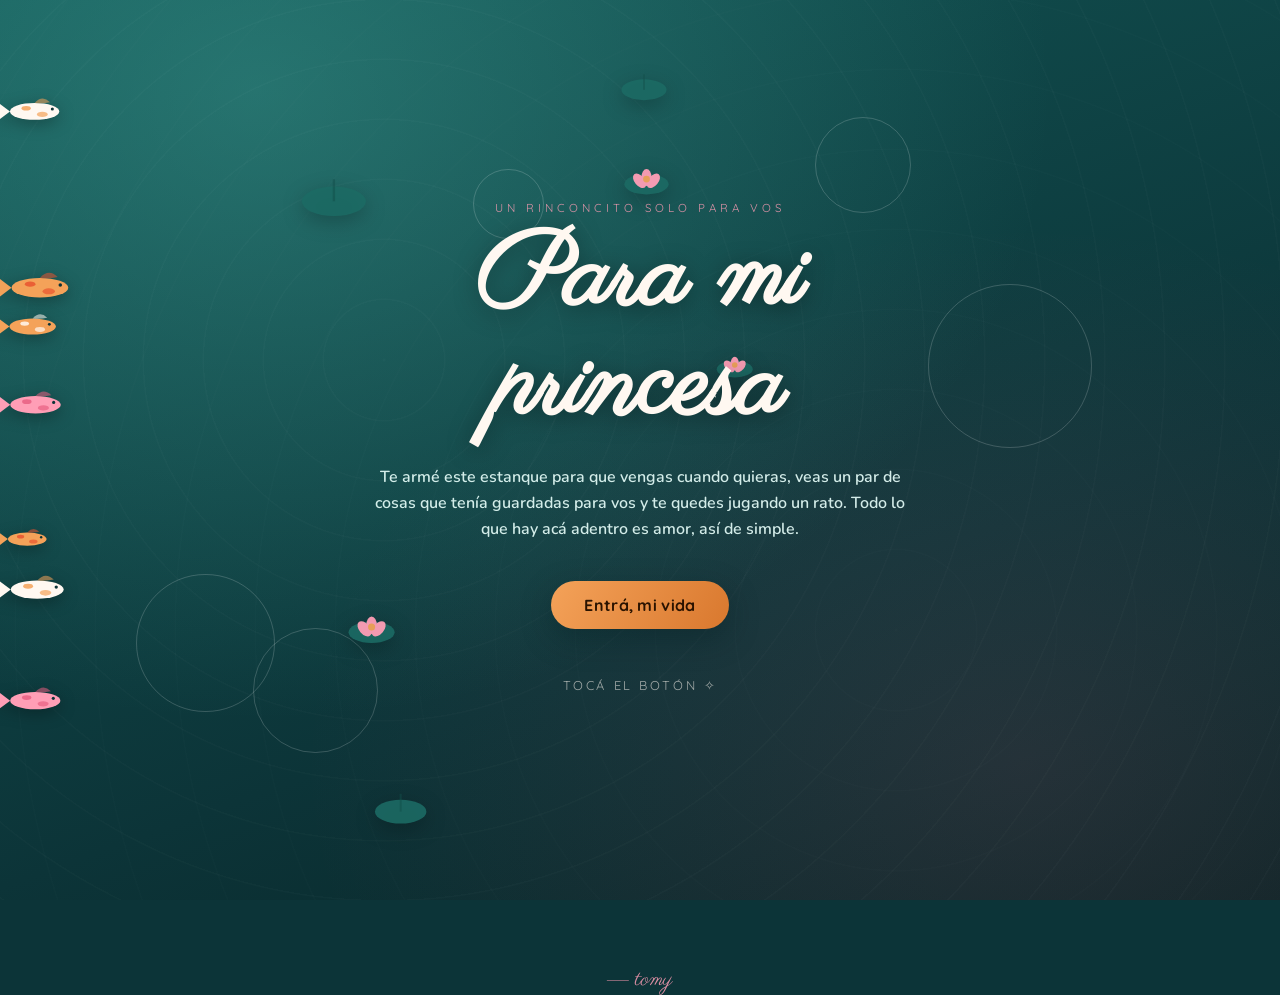
==== novia-site/index.html @ 9ea169be "Para mi princesa" ====
<!DOCTYPE html>
<html lang="es">
<head>
<meta charset="UTF-8">
<meta name="viewport" content="width=device-width, initial-scale=1.0">
<title>Para mi princesa</title>
<link rel="stylesheet" href="css/style.css">
</head>
<body>

<div id="pond-bg" aria-hidden="true"></div>

<main class="page" style="justify-content:center; min-height:100vh;">
  <p class="eyebrow">Un rinconcito solo para vos</p>
  <h1 class="hero-title">Para mi<br>princesa</h1>
  <p class="hero-sub">
    Te armé este estanque para que vengas cuando quieras, veas un par de cosas que
    tenía guardadas para vos y te quedes jugando un rato. Todo lo que hay acá adentro es amor, así de simple.
  </p>
  <a class="btn" href="cartas.html">Entrá, mi vida</a>
  <div class="scroll-cue">tocá el botón ✧</div>
</main>

<footer class="sign">— tomy</footer>

<script src="js/pond.js"></script>
</body>
</html>
---- novia-site/css/style.css ----
@import url('https://fonts.googleapis.com/css2?family=Parisienne&family=Quicksand:wght@500;600;700&family=Nunito:wght@400;600;700&display=swap');

:root{
  --pond-deep:#0c3438;
  --pond-mid:#125655;
  --pond-light:#2e8f86;
  --pond-shimmer:#4fb8ab;
  --lotus-pink:#ff9eb6;
  --lotus-pink-deep:#e85f82;
  --gold-koi:#f4a259;
  --gold-koi-dark:#d9782e;
  --cream:#fff8f1;
  --text-dark:#0b2a2c;
  --shadow-soft: 0 10px 30px rgba(4,30,32,.35);
}

*{box-sizing:border-box;}

html,body{
  margin:0;
  padding:0;
  min-height:100%;
  background:var(--pond-deep);
  color:var(--cream);
  font-family:'Nunito',sans-serif;
  overflow-x:hidden;
}

body{
  min-height:100vh;
  position:relative;
}

/* ---------- Fondo de estanque ---------- */
#pond-bg{
  position:fixed;
  inset:0;
  z-index:0;
  overflow:hidden;
  background:
    radial-gradient(ellipse at 20% 10%, rgba(79,184,171,.35), transparent 55%),
    radial-gradient(ellipse at 80% 85%, rgba(232,95,130,.12), transparent 50%),
    linear-gradient(160deg, var(--pond-mid) 0%, var(--pond-deep) 65%, #082426 100%);
}

#pond-bg::before{
  content:"";
  position:absolute;
  inset:0;
  background-image:
    repeating-radial-gradient(circle at 30% 40%, rgba(255,255,255,.03) 0, rgba(255,255,255,.03) 1px, transparent 2px, transparent 60px),
    repeating-radial-gradient(circle at 70% 70%, rgba(255,255,255,.02) 0, rgba(255,255,255,.02) 1px, transparent 2px, transparent 80px);
  animation: shimmer 14s linear infinite;
  opacity:.6;
}

@keyframes shimmer{
  0%{transform:translate3d(0,0,0);}
  100%{transform:translate3d(-40px,30px,0);}
}

.ripple{
  position:absolute;
  border-radius:50%;
  border:1px solid rgba(255,255,255,.18);
  animation: ripple-grow 6s ease-out infinite;
}
@keyframes ripple-grow{
  0%{transform:scale(.2); opacity:.5;}
  100%{transform:scale(1); opacity:0;}
}

.lily{
  position:absolute;
  animation: bob 6s ease-in-out infinite;
  filter: drop-shadow(0 6px 10px rgba(0,0,0,.25));
}
@keyframes bob{
  0%,100%{transform:translateY(0) rotate(0deg);}
  50%{transform:translateY(-6px) rotate(2deg);}
}

.fish{
  position:absolute;
  transform-origin:center;
  animation-name: swim, bobfish;
  animation-timing-function: linear, ease-in-out;
  animation-iteration-count: infinite, infinite;
  filter: drop-shadow(0 4px 8px rgba(0,0,0,.3));
}
@keyframes swim{
  0%{transform:translateX(-10vw) scaleX(1);}
  49.9%{transform:translateX(110vw) scaleX(1);}
  50%{transform:translateX(110vw) scaleX(-1);}
  99.9%{transform:translateX(-10vw) scaleX(-1);}
  100%{transform:translateX(-10vw) scaleX(1);}
}
@keyframes bobfish{
  0%,100%{margin-top:0px;}
  50%{margin-top:10px;}
}

/* ---------- Layout general ---------- */
.page{
  position:relative;
  z-index:1;
  min-height:100vh;
  display:flex;
  flex-direction:column;
  align-items:center;
  padding: 8vh 6vw 10vh;
}

.eyebrow{
  font-family:'Quicksand',sans-serif;
  letter-spacing:.35em;
  text-transform:uppercase;
  font-size:.72rem;
  color:var(--lotus-pink);
  margin-bottom:.6rem;
  opacity:.85;
}

h1.hero-title{
  font-family:'Parisienne', cursive;
  font-size: clamp(3rem, 9vw, 6.5rem);
  line-height:1.05;
  margin:0;
  text-align:center;
  color:var(--cream);
  text-shadow: 0 4px 24px rgba(0,0,0,.35);
}

.hero-sub{
  font-family:'Nunito',sans-serif;
  font-weight:600;
  max-width:560px;
  text-align:center;
  margin: 1.4rem auto 2.4rem;
  color:#e8fffb;
  opacity:.9;
  line-height:1.6;
}

.btn{
  font-family:'Quicksand',sans-serif;
  font-weight:700;
  font-size:1rem;
  letter-spacing:.02em;
  border:none;
  cursor:pointer;
  padding: .9rem 2.1rem;
  border-radius: 999px;
  background: linear-gradient(120deg, var(--gold-koi), var(--gold-koi-dark));
  color:#2a1300;
  box-shadow: var(--shadow-soft);
  transition: transform .25s ease, box-shadow .25s ease;
  text-decoration:none;
  display:inline-block;
}
.btn:hover{ transform: translateY(-3px); box-shadow: 0 14px 34px rgba(4,30,32,.45);}
.btn:focus-visible{ outline: 3px solid var(--lotus-pink); outline-offset:3px; }

.btn.secondary{
  background: rgba(255,255,255,.08);
  color: var(--cream);
  border: 1px solid rgba(255,255,255,.35);
  box-shadow:none;
}
.btn.secondary:hover{ background: rgba(255,255,255,.16); }

.nav{
  position:relative;
  z-index:2;
  display:flex;
  gap:1.4rem;
  margin-bottom: 4vh;
  font-family:'Quicksand',sans-serif;
  font-weight:600;
}
.nav a{
  color:var(--cream);
  text-decoration:none;
  opacity:.75;
  padding:.4rem .2rem;
  border-bottom:2px solid transparent;
  transition: all .2s ease;
  font-size:.95rem;
  letter-spacing:.03em;
}
.nav a:hover, .nav a.active{
  opacity:1;
  border-bottom-color: var(--lotus-pink);
}

.scroll-cue{
  margin-top:3rem;
  font-family:'Quicksand',sans-serif;
  font-size:.8rem;
  letter-spacing:.2em;
  text-transform:uppercase;
  opacity:.6;
  animation: bob 2.4s ease-in-out infinite;
}

footer.sign{
  position:relative;
  z-index:1;
  margin-top:auto;
  padding-top:4rem;
  font-family:'Parisienne', cursive;
  font-size:1.4rem;
  color: var(--lotus-pink);
  opacity:.85;
  text-align:center;
}

@media (prefers-reduced-motion: reduce){
  .fish, .lily, .ripple, #pond-bg::before, .scroll-cue{ animation: none !important; }
}

/* ---------- Cartas ---------- */
.cartas-wrap{
  width:100%;
  max-width:640px;
  display:flex;
  flex-direction:column;
  align-items:center;
}

.carta{
  width:100%;
  background: rgba(9,45,47,.55);
  backdrop-filter: blur(6px);
  border:1px solid rgba(255,255,255,.12);
  border-radius:22px;
  padding: 2.4rem 2.2rem;
  box-shadow: var(--shadow-soft);
  display:none;
  animation: fadein .5s ease;
}
.carta.active{ display:block; }
@keyframes fadein{ from{opacity:0; transform:translateY(12px);} to{opacity:1; transform:translateY(0);} }

.carta p{
  font-size:1.08rem;
  line-height:1.85;
  color:#fbfff9;
  margin:0 0 1.1rem;
}
.carta p:last-child{ margin-bottom:0; }

.carta-nav{
  display:flex;
  justify-content:space-between;
  align-items:center;
  width:100%;
  max-width:640px;
  margin-top:1.6rem;
}

.carta-count{
  font-family:'Quicksand',sans-serif;
  font-size:.85rem;
  letter-spacing:.15em;
  opacity:.75;
}

.icon-btn{
  background: rgba(255,255,255,.08);
  border:1px solid rgba(255,255,255,.3);
  color:var(--cream);
  width:46px;
  height:46px;
  border-radius:50%;
  cursor:pointer;
  font-size:1.2rem;
  display:flex;
  align-items:center;
  justify-content:center;
  transition: all .2s ease;
}
.icon-btn:hover{ background: rgba(255,255,255,.2); transform: scale(1.06); }
.icon-btn:disabled{ opacity:.3; cursor:default; transform:none; }

/* ---------- Juegos ---------- */
.games-wrap{
  width:100%;
  max-width:780px;
}

.game-tabs{
  display:flex;
  gap:.7rem;
  flex-wrap:wrap;
  justify-content:center;
  margin-bottom:2.6rem;
}
.game-tab{
  font-family:'Quicksand',sans-serif;
  font-weight:600;
  font-size:.88rem;
  padding:.6rem 1.2rem;
  border-radius:999px;
  border:1px solid rgba(255,255,255,.25);
  background: rgba(255,255,255,.05);
  color:var(--cream);
  cursor:pointer;
  transition: all .2s ease;
}
.game-tab.active{
  background: linear-gradient(120deg, var(--lotus-pink), var(--lotus-pink-deep));
  border-color: transparent;
  color:#2a0311;
}

.game-panel{ display:none; }
.game-panel.active{ display:block; animation: fadein .4s ease; }

.game-card{
  background: rgba(9,45,47,.55);
  backdrop-filter: blur(6px);
  border:1px solid rgba(255,255,255,.12);
  border-radius:22px;
  padding: 2.2rem;
  box-shadow: var(--shadow-soft);
  text-align:center;
}
.game-card h2{
  font-family:'Parisienne', cursive;
  font-size:2.2rem;
  margin:0 0 .4rem;
  color: var(--lotus-pink);
}
.game-card .game-desc{
  opacity:.85;
  margin-bottom:1.6rem;
  font-size:.95rem;
}

/* Pesca */
.pond-game{
  position:relative;
  width:100%;
  height:280px;
  border-radius:16px;
  overflow:hidden;
  background: linear-gradient(180deg, rgba(46,143,134,.25), rgba(8,36,38,.4));
  margin-bottom:1.4rem;
}
.catch-fish{
  position:absolute;
  cursor:pointer;
  background:none;
  border:none;
  padding:0;
  line-height:0;
  animation-name: swimbox, bobfish;
  animation-timing-function: linear, ease-in-out;
  animation-iteration-count: infinite, infinite;
}
@keyframes swimbox{
  0%{ left:-15%; }
  100%{ left:110%; }
}
.catch-fish svg{ width:56px; height:auto; }
.catch-fish.caught{ animation:none; opacity:0; transform:scale(.2); transition: all .5s ease; }

.piropo-result{
  min-height:70px;
  font-family:'Parisienne', cursive;
  font-size:1.5rem;
  color:var(--cream);
  padding: .6rem 1rem;
}

/* Memoria */
.memory-grid{
  display:grid;
  grid-template-columns: repeat(4, 1fr);
  gap:.7rem;
  margin-bottom:1.2rem;
}
.mem-card{
  aspect-ratio:1;
  border-radius:12px;
  background: rgba(255,255,255,.08);
  border:1px solid rgba(255,255,255,.25);
  display:flex;
  align-items:center;
  justify-content:center;
  font-size:1.8rem;
  cursor:pointer;
  user-select:none;
  transition: transform .2s ease, background .2s ease;
}
.mem-card.flipped, .mem-card.matched{
  background: linear-gradient(140deg, var(--lotus-pink), var(--gold-koi));
}
.mem-card.matched{ opacity:.55; cursor:default; }
.mem-card:not(.flipped):not(.matched):hover{ transform: translateY(-2px); }
.mem-status{
  font-family:'Quicksand',sans-serif;
  font-size:.9rem;
  opacity:.85;
  margin-top:.6rem;
}

/* Ruleta */
.wheel-zone{
  display:flex;
  flex-direction:column;
  align-items:center;
  gap:1.6rem;
}
.wheel{
  width:220px;
  height:220px;
  border-radius:50%;
  position:relative;
  background: conic-gradient(
    var(--lotus-pink) 0deg 60deg,
    var(--gold-koi) 60deg 120deg,
    var(--pond-light) 120deg 180deg,
    var(--lotus-pink-deep) 180deg 240deg,
    var(--gold-koi-dark) 240deg 300deg,
    var(--pond-shimmer) 300deg 360deg
  );
  border:6px solid var(--cream);
  box-shadow: var(--shadow-soft);
  transition: transform 3.2s cubic-bezier(.17,.67,.16,1);
}
.wheel-pointer{
  position:absolute;
  top:-14px;
  left:50%;
  transform:translateX(-50%);
  width:0; height:0;
  border-left:12px solid transparent;
  border-right:12px solid transparent;
  border-top:20px solid var(--cream);
  z-index:2;
}
.wheel-wrap{ position:relative; }

@media (max-width: 560px){
  .memory-grid{ grid-template-columns: repeat(3, 1fr); }
  .carta{ padding: 1.8rem 1.4rem; }
}
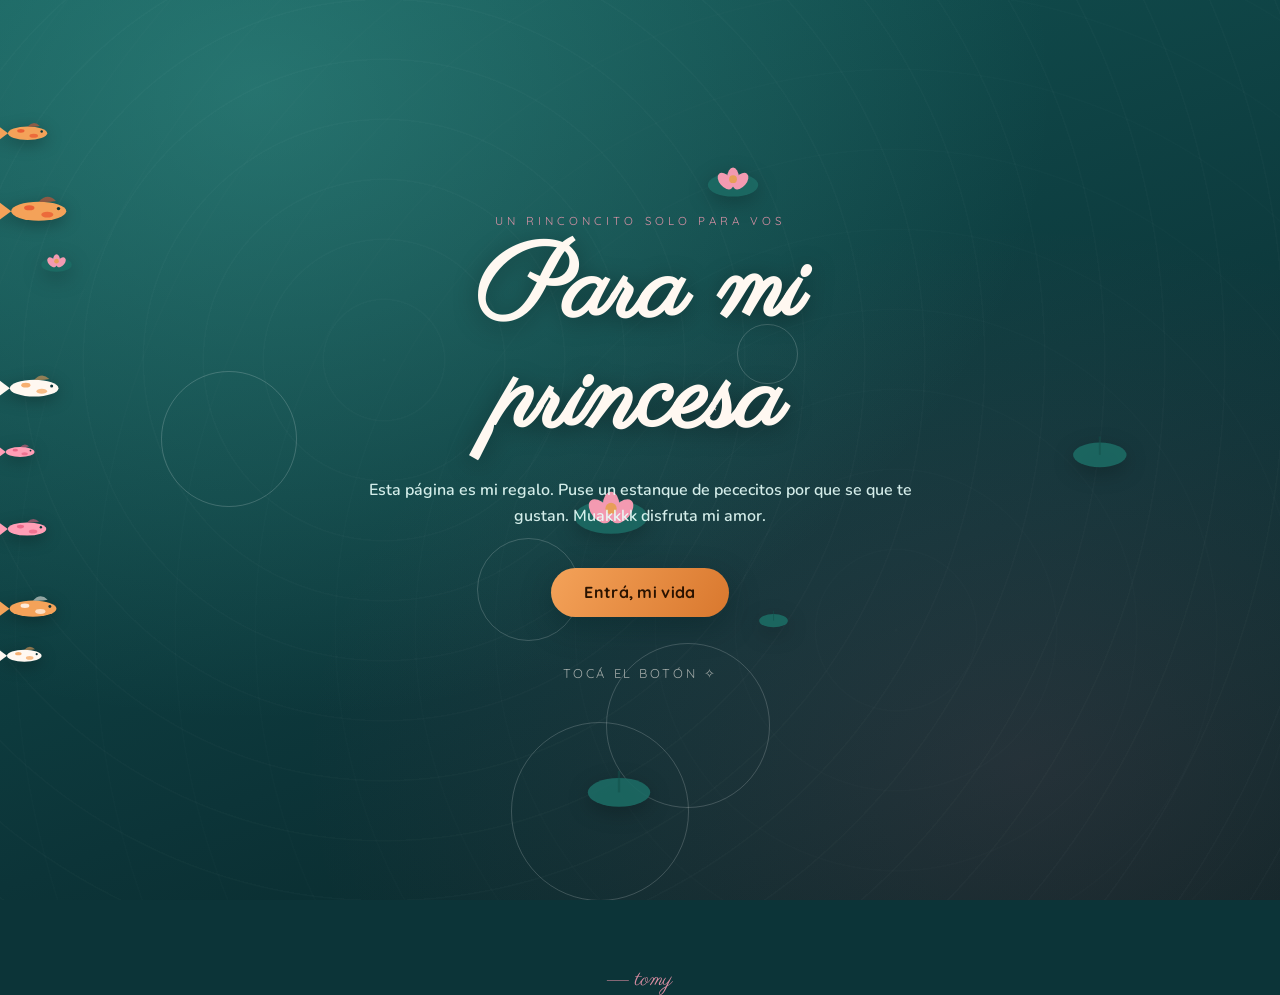
==== commit f99ae730: "Update message in index.html for personalization" ====
--- a/novia-site/index.html
+++ b/novia-site/index.html
@@ -14,8 +14,7 @@
   <p class="eyebrow">Un rinconcito solo para vos</p>
   <h1 class="hero-title">Para mi<br>princesa</h1>
   <p class="hero-sub">
-    Te armé este estanque para que vengas cuando quieras, veas un par de cosas que
-    tenía guardadas para vos y te quedes jugando un rato. Todo lo que hay acá adentro es amor, así de simple.
+    Esta página es mi regalo. Puse un estanque de pececitos por que se que te gustan. Muakkkk disfruta mi amor.
   </p>
   <a class="btn" href="cartas.html">Entrá, mi vida</a>
   <div class="scroll-cue">tocá el botón ✧</div>
